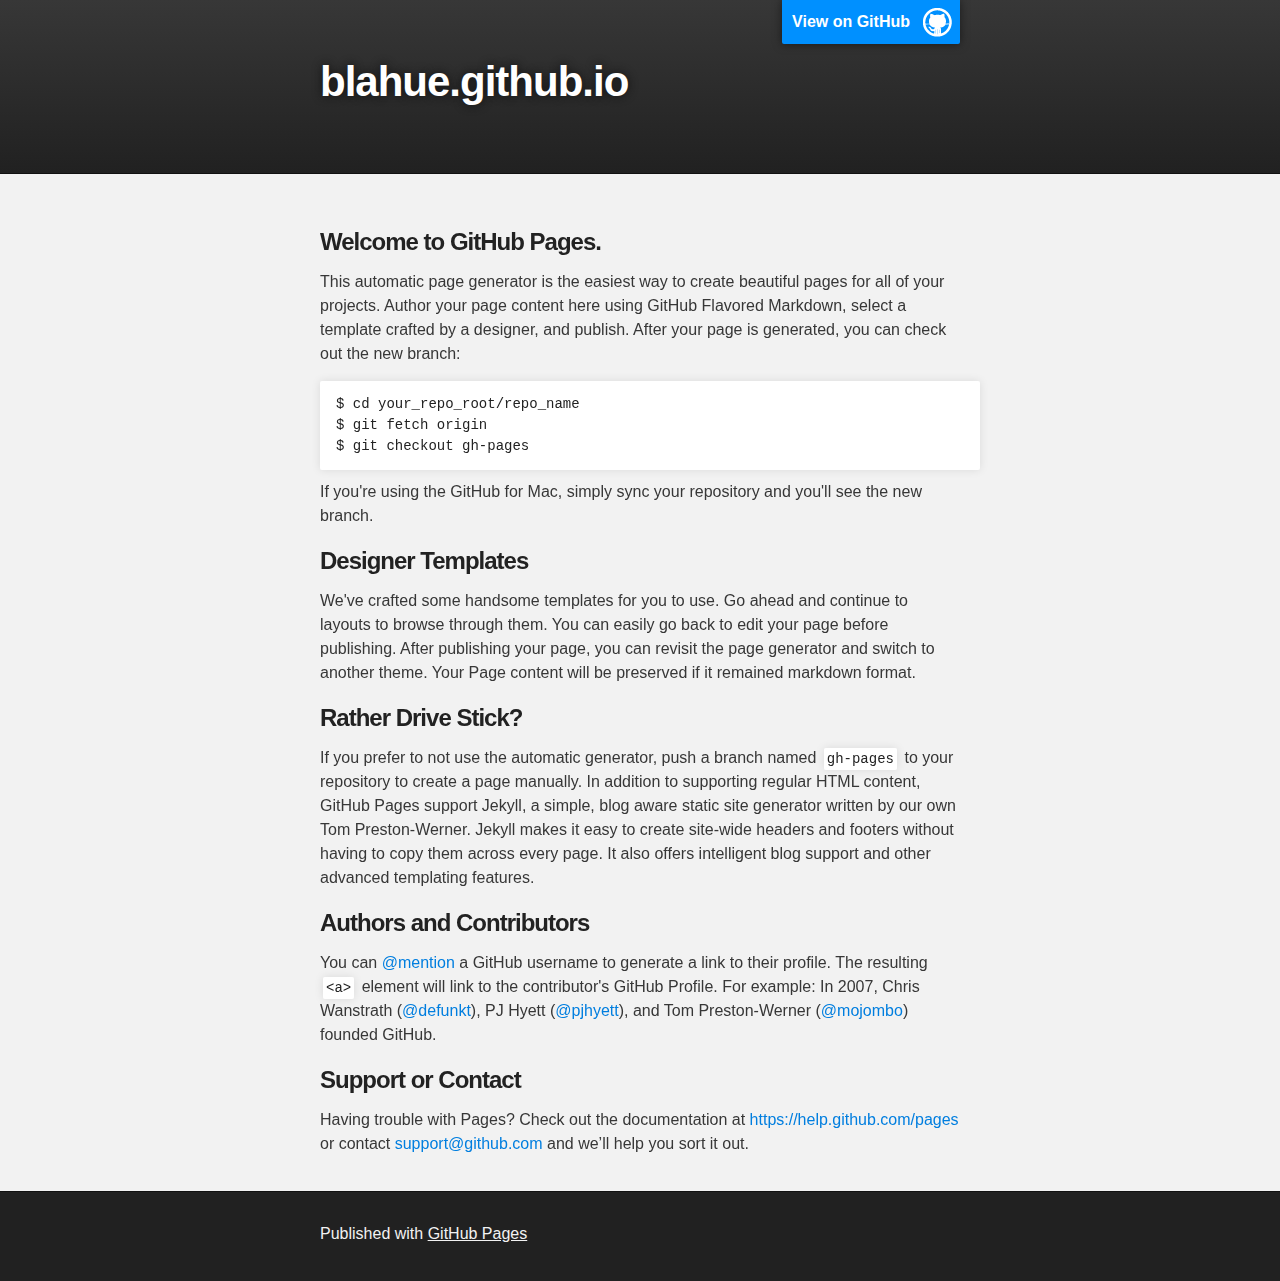
==== index.html @ 1dacba56 "Replace master branch with page content via GitHub" ====
<!DOCTYPE html>
<html>

  <head>
    <meta charset='utf-8'>
    <meta http-equiv="X-UA-Compatible" content="chrome=1">
    <meta name="description" content="blahue.github.io : ">

    <link rel="stylesheet" type="text/css" media="screen" href="stylesheets/stylesheet.css">

    <title>blahue.github.io</title>
  </head>

  <body>

    <!-- HEADER -->
    <div id="header_wrap" class="outer">
        <header class="inner">
          <a id="forkme_banner" href="https://github.com/blahue">View on GitHub</a>

          <h1 id="project_title">blahue.github.io</h1>
          <h2 id="project_tagline"></h2>

        </header>
    </div>

    <!-- MAIN CONTENT -->
    <div id="main_content_wrap" class="outer">
      <section id="main_content" class="inner">
        <h3>
<a id="welcome-to-github-pages" class="anchor" href="#welcome-to-github-pages" aria-hidden="true"><span class="octicon octicon-link"></span></a>Welcome to GitHub Pages.</h3>

<p>This automatic page generator is the easiest way to create beautiful pages for all of your projects. Author your page content here using GitHub Flavored Markdown, select a template crafted by a designer, and publish. After your page is generated, you can check out the new branch:</p>

<pre><code>$ cd your_repo_root/repo_name
$ git fetch origin
$ git checkout gh-pages
</code></pre>

<p>If you're using the GitHub for Mac, simply sync your repository and you'll see the new branch.</p>

<h3>
<a id="designer-templates" class="anchor" href="#designer-templates" aria-hidden="true"><span class="octicon octicon-link"></span></a>Designer Templates</h3>

<p>We've crafted some handsome templates for you to use. Go ahead and continue to layouts to browse through them. You can easily go back to edit your page before publishing. After publishing your page, you can revisit the page generator and switch to another theme. Your Page content will be preserved if it remained markdown format.</p>

<h3>
<a id="rather-drive-stick" class="anchor" href="#rather-drive-stick" aria-hidden="true"><span class="octicon octicon-link"></span></a>Rather Drive Stick?</h3>

<p>If you prefer to not use the automatic generator, push a branch named <code>gh-pages</code> to your repository to create a page manually. In addition to supporting regular HTML content, GitHub Pages support Jekyll, a simple, blog aware static site generator written by our own Tom Preston-Werner. Jekyll makes it easy to create site-wide headers and footers without having to copy them across every page. It also offers intelligent blog support and other advanced templating features.</p>

<h3>
<a id="authors-and-contributors" class="anchor" href="#authors-and-contributors" aria-hidden="true"><span class="octicon octicon-link"></span></a>Authors and Contributors</h3>

<p>You can <a href="https://github.com/blog/821" class="user-mention">@mention</a> a GitHub username to generate a link to their profile. The resulting <code>&lt;a&gt;</code> element will link to the contributor's GitHub Profile. For example: In 2007, Chris Wanstrath (<a href="https://github.com/defunkt" class="user-mention">@defunkt</a>), PJ Hyett (<a href="https://github.com/pjhyett" class="user-mention">@pjhyett</a>), and Tom Preston-Werner (<a href="https://github.com/mojombo" class="user-mention">@mojombo</a>) founded GitHub.</p>

<h3>
<a id="support-or-contact" class="anchor" href="#support-or-contact" aria-hidden="true"><span class="octicon octicon-link"></span></a>Support or Contact</h3>

<p>Having trouble with Pages? Check out the documentation at <a href="https://help.github.com/pages">https://help.github.com/pages</a> or contact <a href="mailto:support@github.com">support@github.com</a> and we’ll help you sort it out.</p>
      </section>
    </div>

    <!-- FOOTER  -->
    <div id="footer_wrap" class="outer">
      <footer class="inner">
        <p>Published with <a href="http://pages.github.com">GitHub Pages</a></p>
      </footer>
    </div>

    

  </body>
</html>
---- stylesheets/stylesheet.css ----
/*******************************************************************************
Slate Theme for GitHub Pages
by Jason Costello, @jsncostello
*******************************************************************************/

@import url(pygment_trac.css);

/*******************************************************************************
MeyerWeb Reset
*******************************************************************************/

html, body, div, span, applet, object, iframe,
h1, h2, h3, h4, h5, h6, p, blockquote, pre,
a, abbr, acronym, address, big, cite, code,
del, dfn, em, img, ins, kbd, q, s, samp,
small, strike, strong, sub, sup, tt, var,
b, u, i, center,
dl, dt, dd, ol, ul, li,
fieldset, form, label, legend,
table, caption, tbody, tfoot, thead, tr, th, td,
article, aside, canvas, details, embed,
figure, figcaption, footer, header, hgroup,
menu, nav, output, ruby, section, summary,
time, mark, audio, video {
  margin: 0;
  padding: 0;
  border: 0;
  font: inherit;
  vertical-align: baseline;
}

/* HTML5 display-role reset for older browsers */
article, aside, details, figcaption, figure,
footer, header, hgroup, menu, nav, section {
  display: block;
}

ol, ul {
  list-style: none;
}

table {
  border-collapse: collapse;
  border-spacing: 0;
}

/*******************************************************************************
Theme Styles
*******************************************************************************/

body {
  box-sizing: border-box;
  color:#373737;
  background: #212121;
  font-size: 16px;
  font-family: 'Myriad Pro', Calibri, Helvetica, Arial, sans-serif;
  line-height: 1.5;
  -webkit-font-smoothing: antialiased;
}

h1, h2, h3, h4, h5, h6 {
  margin: 10px 0;
  font-weight: 700;
  color:#222222;
  font-family: 'Lucida Grande', 'Calibri', Helvetica, Arial, sans-serif;
  letter-spacing: -1px;
}

h1 {
  font-size: 36px;
  font-weight: 700;
}

h2 {
  padding-bottom: 10px;
  font-size: 32px;
  background: url('../images/bg_hr.png') repeat-x bottom;
}

h3 {
  font-size: 24px;
}

h4 {
  font-size: 21px;
}

h5 {
  font-size: 18px;
}

h6 {
  font-size: 16px;
}

p {
  margin: 10px 0 15px 0;
}

footer p {
  color: #f2f2f2;
}

a {
  text-decoration: none;
  color: #007edf;
  text-shadow: none;

  transition: color 0.5s ease;
  transition: text-shadow 0.5s ease;
  -webkit-transition: color 0.5s ease;
  -webkit-transition: text-shadow 0.5s ease;
  -moz-transition: color 0.5s ease;
  -moz-transition: text-shadow 0.5s ease;
  -o-transition: color 0.5s ease;
  -o-transition: text-shadow 0.5s ease;
  -ms-transition: color 0.5s ease;
  -ms-transition: text-shadow 0.5s ease;
}

a:hover, a:focus {text-decoration: underline;}

footer a {
  color: #F2F2F2;
  text-decoration: underline;
}

em {
  font-style: italic;
}

strong {
  font-weight: bold;
}

img {
  position: relative;
  margin: 0 auto;
  max-width: 739px;
  padding: 5px;
  margin: 10px 0 10px 0;
  border: 1px solid #ebebeb;

  box-shadow: 0 0 5px #ebebeb;
  -webkit-box-shadow: 0 0 5px #ebebeb;
  -moz-box-shadow: 0 0 5px #ebebeb;
  -o-box-shadow: 0 0 5px #ebebeb;
  -ms-box-shadow: 0 0 5px #ebebeb;
}

p img {
  display: inline;
  margin: 0;
  padding: 0;
  vertical-align: middle;
  text-align: center;
  border: none;
}

pre, code {
  width: 100%;
  color: #222;
  background-color: #fff;

  font-family: Monaco, "Bitstream Vera Sans Mono", "Lucida Console", Terminal, monospace;
  font-size: 14px;

  border-radius: 2px;
  -moz-border-radius: 2px;
  -webkit-border-radius: 2px;
}

pre {
  width: 100%;
  padding: 10px;
  box-shadow: 0 0 10px rgba(0,0,0,.1);
  overflow: auto;
}

code {
  padding: 3px;
  margin: 0 3px;
  box-shadow: 0 0 10px rgba(0,0,0,.1);
}

pre code {
  display: block;
  box-shadow: none;
}

blockquote {
  color: #666;
  margin-bottom: 20px;
  padding: 0 0 0 20px;
  border-left: 3px solid #bbb;
}


ul, ol, dl {
  margin-bottom: 15px
}

ul {
  list-style-position: inside;
  list-style: disc;
  padding-left: 20px;
}

ol {
  list-style-position: inside;
  list-style: decimal;
  padding-left: 20px;
}

dl dt {
  font-weight: bold;
}

dl dd {
  padding-left: 20px;
  font-style: italic;
}

dl p {
  padding-left: 20px;
  font-style: italic;
}

hr {
  height: 1px;
  margin-bottom: 5px;
  border: none;
  background: url('../images/bg_hr.png') repeat-x center;
}

table {
  border: 1px solid #373737;
  margin-bottom: 20px;
  text-align: left;
 }

th {
  font-family: 'Lucida Grande', 'Helvetica Neue', Helvetica, Arial, sans-serif;
  padding: 10px;
  background: #373737;
  color: #fff;
 }

td {
  padding: 10px;
  border: 1px solid #373737;
 }

form {
  background: #f2f2f2;
  padding: 20px;
}

/*******************************************************************************
Full-Width Styles
*******************************************************************************/

.outer {
  width: 100%;
}

.inner {
  position: relative;
  max-width: 640px;
  padding: 20px 10px;
  margin: 0 auto;
}

#forkme_banner {
  display: block;
  position: absolute;
  top:0;
  right: 10px;
  z-index: 10;
  padding: 10px 50px 10px 10px;
  color: #fff;
  background: url('../images/blacktocat.png') #0090ff no-repeat 95% 50%;
  font-weight: 700;
  box-shadow: 0 0 10px rgba(0,0,0,.5);
  border-bottom-left-radius: 2px;
  border-bottom-right-radius: 2px;
}

#header_wrap {
  background: #212121;
  background: -moz-linear-gradient(top, #373737, #212121);
  background: -webkit-linear-gradient(top, #373737, #212121);
  background: -ms-linear-gradient(top, #373737, #212121);
  background: -o-linear-gradient(top, #373737, #212121);
  background: linear-gradient(top, #373737, #212121);
}

#header_wrap .inner {
  padding: 50px 10px 30px 10px;
}

#project_title {
  margin: 0;
  color: #fff;
  font-size: 42px;
  font-weight: 700;
  text-shadow: #111 0px 0px 10px;
}

#project_tagline {
  color: #fff;
  font-size: 24px;
  font-weight: 300;
  background: none;
  text-shadow: #111 0px 0px 10px;
}

#downloads {
  position: absolute;
  width: 210px;
  z-index: 10;
  bottom: -40px;
  right: 0;
  height: 70px;
  background: url('../images/icon_download.png') no-repeat 0% 90%;
}

.zip_download_link {
  display: block;
  float: right;
  width: 90px;
  height:70px;
  text-indent: -5000px;
  overflow: hidden;
  background: url(../images/sprite_download.png) no-repeat bottom left;
}

.tar_download_link {
  display: block;
  float: right;
  width: 90px;
  height:70px;
  text-indent: -5000px;
  overflow: hidden;
  background: url(../images/sprite_download.png) no-repeat bottom right;
  margin-left: 10px;
}

.zip_download_link:hover {
  background: url(../images/sprite_download.png) no-repeat top left;
}

.tar_download_link:hover {
  background: url(../images/sprite_download.png) no-repeat top right;
}

#main_content_wrap {
  background: #f2f2f2;
  border-top: 1px solid #111;
  border-bottom: 1px solid #111;
}

#main_content {
  padding-top: 40px;
}

#footer_wrap {
  background: #212121;
}



/*******************************************************************************
Small Device Styles
*******************************************************************************/

@media screen and (max-width: 480px) {
  body {
    font-size:14px;
  }

  #downloads {
    display: none;
  }

  .inner {
    min-width: 320px;
    max-width: 480px;
  }

  #project_title {
  font-size: 32px;
  }

  h1 {
    font-size: 28px;
  }

  h2 {
    font-size: 24px;
  }

  h3 {
    font-size: 21px;
  }

  h4 {
    font-size: 18px;
  }

  h5 {
    font-size: 14px;
  }

  h6 {
    font-size: 12px;
  }

  code, pre {
    min-width: 320px;
    max-width: 480px;
    font-size: 11px;
  }

}
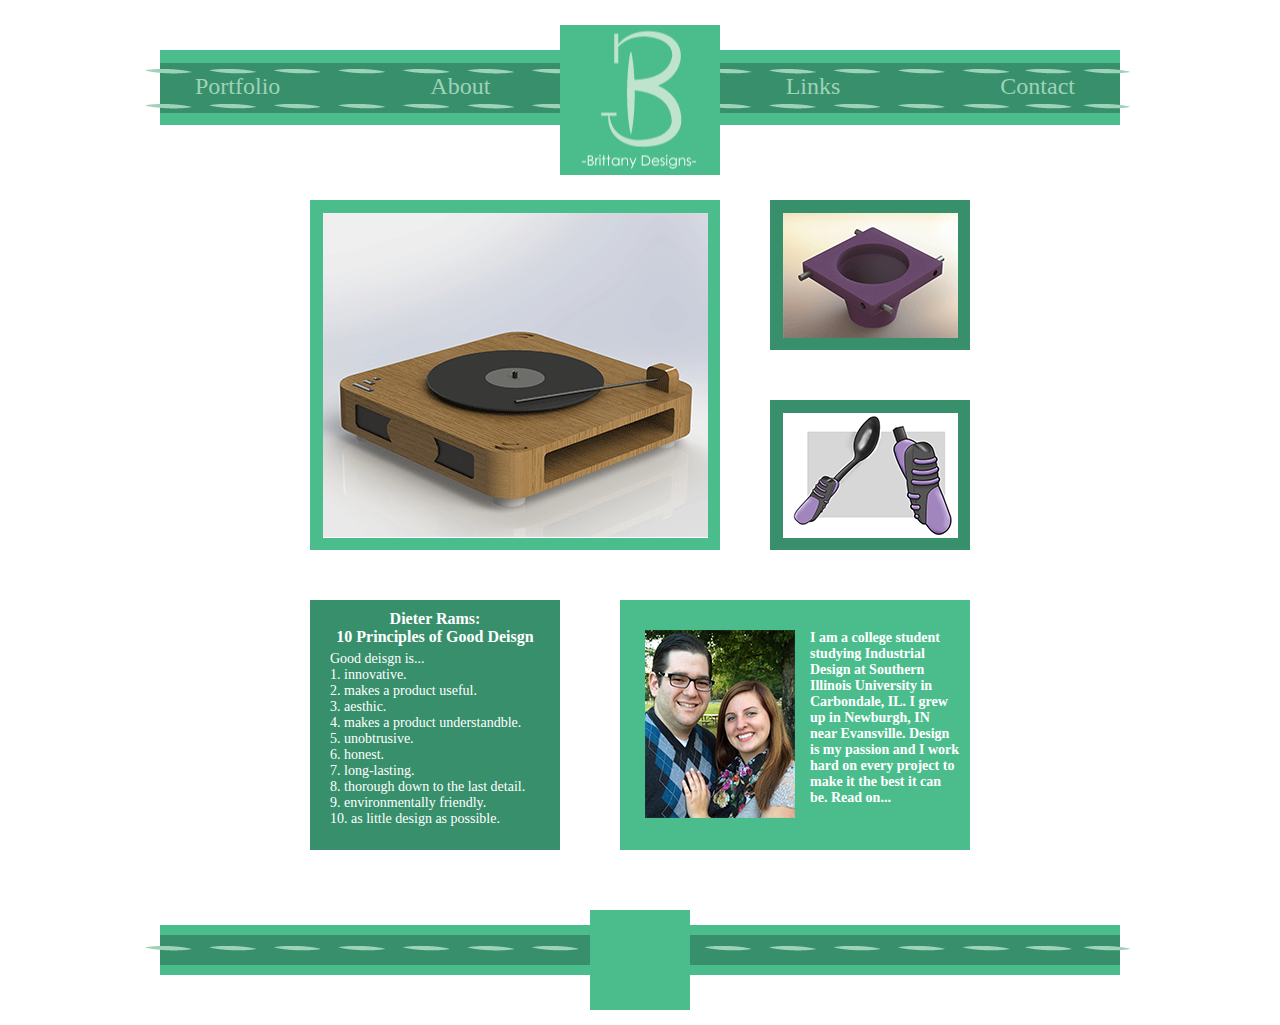
==== commit 6fab41d0: "add my site" ====
--- a/index.html
+++ b/index.html
@@ -1,74 +1,103 @@
 <!DOCTYPE html>
-<html>
+<html xmlns="http://www.w3.org/1999/xhtml">
+<head>
+<meta http-equiv="Content-Type" content="text/html; charset=UTF-8" />
+<title>Home</title>
+<!--[if IE]>
+<script src="http://html5shiv.googlecode.com/svn/trunk/html5.js"></script>
+<![endif]--> 
 
-  <head>
-    <meta charset='utf-8'>
-    <meta http-equiv="X-UA-Compatible" content="chrome=1">
-    <meta name="description" content="blahue.github.io : ">
 
-    <link rel="stylesheet" type="text/css" media="screen" href="stylesheets/stylesheet.css">
+<link href="style.css" rel="stylesheet" type="text/css" />
+</head>
 
-    <title>blahue.github.io</title>
-  </head>
+<link href='http://fonts.googleapis.com/css?family=Merriweather+Sans:800italic' rel='stylesheet' type='text/css'>
 
-  <body>
+<body>
 
-    <!-- HEADER -->
-    <div id="header_wrap" class="outer">
-        <header class="inner">
-          <a id="forkme_banner" href="https://github.com/blahue">View on GitHub</a>
+<script>
+  (function(i,s,o,g,r,a,m){i['GoogleAnalyticsObject']=r;i[r]=i[r]||function(){
+  (i[r].q=i[r].q||[]).push(arguments)},i[r].l=1*new Date();a=s.createElement(o),
+  m=s.getElementsByTagName(o)[0];a.async=1;a.src=g;m.parentNode.insertBefore(a,m)
+  })(window,document,'script','//www.google-analytics.com/analytics.js','ga');
 
-          <h1 id="project_title">blahue.github.io</h1>
-          <h2 id="project_tagline"></h2>
+  ga('create', 'UA-57473611-1', 'auto');
+  ga('send', 'pageview');
 
-        </header>
-    </div>
+</script>
 
-    <!-- MAIN CONTENT -->
-    <div id="main_content_wrap" class="outer">
-      <section id="main_content" class="inner">
-        <h3>
-<a id="welcome-to-github-pages" class="anchor" href="#welcome-to-github-pages" aria-hidden="true"><span class="octicon octicon-link"></span></a>Welcome to GitHub Pages.</h3>
+<div id="wrapper">
 
-<p>This automatic page generator is the easiest way to create beautiful pages for all of your projects. Author your page content here using GitHub Flavored Markdown, select a template crafted by a designer, and publish. After your page is generated, you can check out the new branch:</p>
+<nav> 
+  <div id="banner">
+   	  <div id="topstitching">
+        
+        <ul id="menu">
+	<li><a href="portfolio.html">Portfolio</a></li>
+    <li><a href="about.html">About</a></li>
+	</ul>
+        <ul id="menu2">
+    <li><a href="contact.html">Contact</a></li>
+    <li><a href="links.html">Links</a></li>  
+	</ul>
+        
+	  <div id="topstitching2"></div>
+        
+      </div>
+      <div id="logobackground">
+   	    <a id="logo" href="index.html"></a>
+      </div> 
+  </div>
+  
+</nav>
+<div id="mainimageborder">
+	<div id="mainimage"></div>
+</div>
+<div id="subimageborder1">
+	<div id="subimage1"></div>
+</div>
+<div id="subimageborder2">
+	<div id="subimage2"></div>
+</div>
 
-<pre><code>$ cd your_repo_root/repo_name
-$ git fetch origin
-$ git checkout gh-pages
-</code></pre>
+<div class="clear"></div>
 
-<p>If you're using the GitHub for Mac, simply sync your repository and you'll see the new branch.</p>
+<div id="sidebar1">
+	<h1>Dieter Rams:
+	<br />10 Principles of Good Deisgn</h1>
+    <p>
+      Good deisgn is...<br />
+1. innovative.<br />
+2. makes a product useful.<br />
+3. aesthic.<br />
+4. makes a product understandble.<br />
+5. unobtrusive.<br />
+6. honest.<br />
+7. long-lasting.<br />
+8. thorough down to the last detail.<br />
+9. environmentally friendly.<br />
+10. as little design as possible.<br /> 
+  </p>
+</div>
 
-<h3>
-<a id="designer-templates" class="anchor" href="#designer-templates" aria-hidden="true"><span class="octicon octicon-link"></span></a>Designer Templates</h3>
+<div id="sidebar2">
+	<div id="selfimage"></div>
+	<h2>
+    I am a college student studying Industrial Design at Southern Illinois University in Carbondale, IL. I grew up in Newburgh, IN near Evansville. Design is my passion and I work hard on every project to make it the best it can be.
 
-<p>We've crafted some handsome templates for you to use. Go ahead and continue to layouts to browse through them. You can easily go back to edit your page before publishing. After publishing your page, you can revisit the page generator and switch to another theme. Your Page content will be preserved if it remained markdown format.</p>
+Read on...
+	</h2>
+</div>
 
-<h3>
-<a id="rather-drive-stick" class="anchor" href="#rather-drive-stick" aria-hidden="true"><span class="octicon octicon-link"></span></a>Rather Drive Stick?</h3>
+<div class="clear"></div>
 
-<p>If you prefer to not use the automatic generator, push a branch named <code>gh-pages</code> to your repository to create a page manually. In addition to supporting regular HTML content, GitHub Pages support Jekyll, a simple, blog aware static site generator written by our own Tom Preston-Werner. Jekyll makes it easy to create site-wide headers and footers without having to copy them across every page. It also offers intelligent blog support and other advanced templating features.</p>
+<footer>
+	<div id="banner2">
+		<div id="bottomstitching"></div>
+        <div id="contact"></div>
+   </div>
+</footer>
 
-<h3>
-<a id="authors-and-contributors" class="anchor" href="#authors-and-contributors" aria-hidden="true"><span class="octicon octicon-link"></span></a>Authors and Contributors</h3>
-
-<p>You can <a href="https://github.com/blog/821" class="user-mention">@mention</a> a GitHub username to generate a link to their profile. The resulting <code>&lt;a&gt;</code> element will link to the contributor's GitHub Profile. For example: In 2007, Chris Wanstrath (<a href="https://github.com/defunkt" class="user-mention">@defunkt</a>), PJ Hyett (<a href="https://github.com/pjhyett" class="user-mention">@pjhyett</a>), and Tom Preston-Werner (<a href="https://github.com/mojombo" class="user-mention">@mojombo</a>) founded GitHub.</p>
-
-<h3>
-<a id="support-or-contact" class="anchor" href="#support-or-contact" aria-hidden="true"><span class="octicon octicon-link"></span></a>Support or Contact</h3>
-
-<p>Having trouble with Pages? Check out the documentation at <a href="https://help.github.com/pages">https://help.github.com/pages</a> or contact <a href="mailto:support@github.com">support@github.com</a> and we’ll help you sort it out.</p>
-      </section>
-    </div>
-
-    <!-- FOOTER  -->
-    <div id="footer_wrap" class="outer">
-      <footer class="inner">
-        <p>Published with <a href="http://pages.github.com">GitHub Pages</a></p>
-      </footer>
-    </div>
-
-    
-
-  </body>
+</div><!--End Wrapper-->
+</body>
 </html>
--- a/style.css
+++ b/style.css
@@ -0,0 +1,518 @@
+html,body,div,span,applet,object,iframe, h1,h2,h3,h4,h5,h6,p,blockquote,pre, a,abbr,acronym,address,big,cite,code, del,dfn,em,img,ins,kbd,q,s,samp, small,strike,strong,sub,sup,tt,var, b,u,i,center, dl,dt,dd,ol,ul,li, fieldset,form,label,legend, table,caption,tbody,tfoot,thead,tr,th,td, article,aside,canvas,details,figcaption,figure, footer,header,hgroup,menu,nav,section,summary, time,mark,audio,video {
+margin:0;
+padding:0;
+border:0;
+outline:0;
+} 
+article, aside, figure, footer, header, hgroup, menu, nav, section { display: block; } 
+
+body{
+	background-color:#FFF;
+	margin:0px;
+	padding:0px
+}
+
+
+#wrapper {
+	width:960px;
+	margin:auto;
+}
+
+nav {
+	background-color: #4BBD8D;
+	height: 75px;
+	margin: 50px auto 25px auto;
+	position: relative;
+}
+
+#banner {
+	background-color: #378F6B;
+	height: 50px;
+	margin: 12.5px 0px 0px 0px;
+	position: absolute;
+	width: 960px;
+}
+
+#topstitching {
+	background-image: url(images/Bottom-Stitching2.png);
+	height: 30px;
+	width: 990px;
+	background-repeat: no-repeat;
+	margin: 0px 0px 0px -15px;
+	position: absolute;
+}
+
+#topstitching2 {
+	background-image: url(images/Bottom-Stitching2.png);
+	height: 30px;
+	width: 990px;
+	background-repeat: no-repeat;
+	margin: 35px 0px 0px 0px;
+	position: absolute;
+	left: 0px;
+}
+
+#logobackground {
+	background-color: #4BBD8D;
+	height: 150px;
+	width: 160px;
+	margin: 0px 0px 0px 400px;
+	float: left;
+	position: absolute;
+	top: -38px;
+}
+
+#logo {
+	background-image: url(images/B-Logo.png);
+	height: 130px;
+	width: 140px;
+	padding: 10px;
+	margin: 0px 0px 0px 0px;
+	background-repeat: no-repeat;
+	background-position: center;
+	display: block;
+}
+
+li {
+	font-size: 24px;
+}
+
+#menu {
+		
+list-style-type: none;
+}
+
+#menu li a {
+	font-family: 'Arbutus Slab', serif;
+	display: block;
+	text-decoration: none;
+	float: left;
+	margin: 10px 100px 0px 50px;
+	color: #9FD3B8;
+}
+
+#menu li a:visited {
+	color:#FFF;
+}
+
+
+#menu li a:hover {
+	color: #4BBD8D;
+}
+
+#menu li a:active {
+	background-color: #4BBD8D;
+	color: #378F6B;
+}
+
+#menu2 {
+	list-style-type: none;
+}
+
+#menu2 li a {
+	display: block;
+	text-decoration: none;
+	margin: 10px 60px 0px 100px;
+	float: right;
+	color: #9FD3B8;
+}
+
+#menu2 li a:visited {
+	color:#FFF;
+}
+
+#menu2 li a:hover {
+	color: #4BBD8D;
+}
+
+#menu2 li a:active {
+	background-color: #4BBD8D;
+	color: #378F6B;
+}
+
+#menu3 {
+	list-style-type: none;
+
+}
+
+#menu3 li a {
+	display: block;
+	text-decoration: none;
+	margin: 10px 0px 10px 50px;
+	float: left;
+	color:#FFF;
+	font-size:16px;
+}
+
+#menu3 li a:visited {
+	color:#9FD3B8;
+}
+
+#menu3 li a:hover {
+	color: #4BBD8D;
+}
+
+#menu3 li a:active {
+	color:#9FD3B8;
+	font-style:italic;
+}
+
+.clear {
+	clear:both;
+	list-style-type: none;
+	list-style-type: none;
+}
+
+
+
+
+
+
+
+
+
+
+#mainimageborder {
+	background-color:#4BBD8D;
+	height:350px;
+	width:410px;
+	margin: 50px 15px 0px 150px;
+	float:left;
+}
+
+#subimageborder1 {
+	background-color:#378F6B;
+	;
+	height:150px;
+	width:200px;
+	margin: 50px 150px 0px 0px;
+	float:right;
+}
+
+#subimageborder2 {
+	background-color:#378F6B;
+	height:150px;
+	width:200px;
+	margin: 50px 150px 0px 0px;
+	float:right;
+}
+
+#mainimage {
+	background-image:url(portfolio%20images/mainimage.gif);
+	height: 325px;
+	width: 385px;
+	margin: 12.5px 12.5px 12.5px 12.5px;
+}
+
+#subimage1 {
+	background-image:url(portfolio%20images/portfolio-image-1.gif);
+	height: 125px;
+	width: 175px;
+	margin: 12.5px 12.5px 12.5px 12.5px;
+}
+
+#subimage2 {
+	background-image:url(portfolio%20images/portfolio-image-5.gif);
+	height: 125px;
+	width: 175px;
+	margin: 12.5px 12.5px 12.5px 12.5px;
+}
+
+.clear {
+	clear:both;
+}
+
+#sidebar1 {
+	background-color:#378F6B;
+	height:250px;
+	width:250px;
+	margin: 50px 25px 50px 150px;
+	float:left;
+}
+
+h1 {
+	font-family: 'Arbutus Slab', serif;
+	font-size: 16px;
+	color: #FFF;
+	text-align: center;
+	margin: 10px 0px 0px 0px;
+}
+
+p {
+	font-family: 'Antic Didone', serif;
+	font-size: 14px;
+	color: #FFF;
+	margin: 5px 0px 10px 20px;
+}
+
+#sidebar2 {
+	background-color:#4BBD8D;
+	height:250px;
+	width:350px;
+	margin: 50px 150px 50px 25px;
+	float:right;
+}
+
+h2 {
+	font-family: 'Antic Didone', serif;
+	font-size: 14px;
+	color: #FFF;
+	height: 50px;
+	width: 150px;
+	margin: 30px 10px 0px 190px;
+}
+
+#selfimage {
+	background-image: url(images/selfie.png);
+	height: 188px;
+	width: 150px;
+	margin: 30px 0px 0px 25px;
+	float: left;
+}
+
+
+
+
+
+
+
+
+
+#backgroundblock1 {
+	background-color: #4BBD8D;
+	height: 500px;
+	width: 840px;
+	margin: 100px 0px 50px 60px;
+	position: relative;
+}
+
+#backgroundblock2 {
+	background-color:#378F6B;
+	height: 500px;
+	width: 840px;
+	margin: 100px 0px 50px 60px;
+	position: relative;
+}
+
+#backgroundblock3 {
+	background-color:#378F6B;
+	height: 800px;
+	width: 840px;
+	margin: 100px 0px 50px 60px;
+	position: relative;
+}
+
+#imageborder1 {
+	background-color: #378F6B;
+	height: 150px;
+	width: 125px;
+	margin: 25px 0px 0px 25px;
+	position: absolute;
+	left: 0px;
+}
+
+#image1 {
+	background-image: url(images/me%20and%20danny.png);
+	height: 125px;
+	width: 100px;
+	margin: 12.5px 0px 0px 12.5px;
+}
+
+#imageborder2 {
+	background-color: #378F6B;
+	height: 150px;
+	width: 125px;
+	margin: 150px 0px 0px 75px;
+	float: left;
+	position: absolute;
+	top: 165px;
+	left: 15px;
+}
+
+#image2 {
+	background-image: url(images/me%20and%20friends.png);
+	height: 125px;
+	width: 100px;
+	margin: 12.5px 0px 0px 12.5px;
+}
+
+#imageborder3 {
+	background-color: #378F6B;
+	height: 150px;
+	width: 125px;
+	float: left;
+	position: absolute;
+	top: 150px;
+	left: 165px;
+}
+
+#image3 {
+	background-image:url(images/me%20and%20family.png) ;
+	height:125px;
+	width:100px;
+	margin: 12.5px 0px 0px 12.5px;
+}
+
+h1.sub {
+	font-family: 'Arbutus Slab', serif;
+	font-size: 32px;
+	color: #FFF;
+	text-align: center;
+	margin: 25px 0px 0px 300px;
+}
+
+p.subheading {
+	font-family: 'Antic Didone', serif;
+	font-size: 16px;
+	color: #FFF;
+	height: 400px;
+	width: 500px;
+	margin: 50px 25px 0px 0px;
+	float: right;
+}
+
+h1.sub2 {
+	font-family: 'Arbutus Slab', serif;
+	font-size: 32px;
+	color: #FFF;
+	text-align: center;
+	margin: 25px 0px 0px 0px;
+}
+
+p.subheading2 {
+	font-family: 'Antic Didone', serif;
+	font-size: 24px;
+	color: #FFF;
+	text-decoration:underline;
+	margin: 25px 0px 25px 50px;
+}
+
+p.subheading3 {
+	font-family: 'Antic Didone', serif;
+	font-size: 24px;
+	color: #FFF;
+	margin: 25px 0px 0px 100px;
+	float:left;
+}
+
+p.subheading4 {
+	font-family: 'Antic Didone', serif;
+	font-size: 24px;
+	color: #FFF;
+	margin: 25px 0px 0px 200px;
+	float: left
+}
+
+#contactform {
+	margin: 0px 0px 0px 50px;
+	width: 600px;
+}
+
+#portfolioimage1 {
+	background-image:url(portfolio%20images/portfolio-image-1.gif);
+	height: 125px;
+	width: 175px;
+	margin: 50px 50px 50px 55px;
+	float: left;
+	
+}
+
+#portfolioimage2 {
+	background-image:url(portfolio%20images/portfolio-image-2.gif);
+	height: 125px;
+	width: 175px;
+	margin: 50px 50px 50px 55px;
+	float:left;
+}
+
+#portfolioimage3 {
+	background-image:url(portfolio%20images/portfolio-image-3.gif);
+	height: 125px;
+	width: 175px;
+	margin: 50px 50px 50px 55px;
+	float:left;
+}
+
+#portfolioimage4 {
+	background-image:url(portfolio%20images/portfolio-image-4.gif);
+	height: 125px;
+	width: 175px;
+	margin: 50px 50px 50px 50px;
+	float:left;
+}
+
+#portfolioimage5 {
+	background-image:url(portfolio%20images/portfolio-image-5.gif);
+	height: 125px;
+	width: 175px;
+	margin: 50px 50px 50px 50px;
+	float:left;
+}
+
+#portfolioimage6 {
+	background-image:url(portfolio%20images/portfolio-image-6.gif);
+	height: 125px;
+	width: 175px;
+	margin: 50px 50px 50px 50px;
+	float:left;
+}
+
+#portfolioimage7 {
+	background-image:url(portfolio%20images/portfolio-image-7.gif);
+	height: 175px;
+	width: 125px;
+	margin: 50px 75px 50px 75px;
+	float:left;
+}
+
+#portfolioimage8 {
+	background-image:url(portfolio%20images/portfolio-image-8.gif);
+	height: 150px;
+	width: 150px;
+	margin: 50px 75px 50px 65px;
+	float:left;
+}
+
+#portfolioimage9 {
+	background-image:url(portfolio%20images/portfolio-image-9.gif);
+	height: 175px;
+	width: 125px;
+	margin: 50px 50px 50px 65px;
+	float:left;
+}
+
+
+
+
+footer {
+	background-color: #4BBD8D;
+	height: 50px;
+	margin: 25px 0px 50px 0px;
+	position: relative;
+}
+
+#banner2 {
+	background-color: #378F6B;
+	height: 30px;
+	margin: 10px 0px 0px 0px;
+	position: absolute;
+	width: 960px;
+}
+
+#contact {
+	background-color: #4BBD8D;
+	height: 100px;
+	width: 100px;
+	margin: 0px 0px 0px 430px;
+	position: absolute;
+	top: -25px;
+	left: 0px;
+}
+
+#bottomstitching {
+	background-image: url(images/Bottom-Stitching2.png);
+	height: 30px;
+	width: 990px;
+	margin: 5px 0px 0px -15px;
+	background-repeat: no-repeat;
+}
